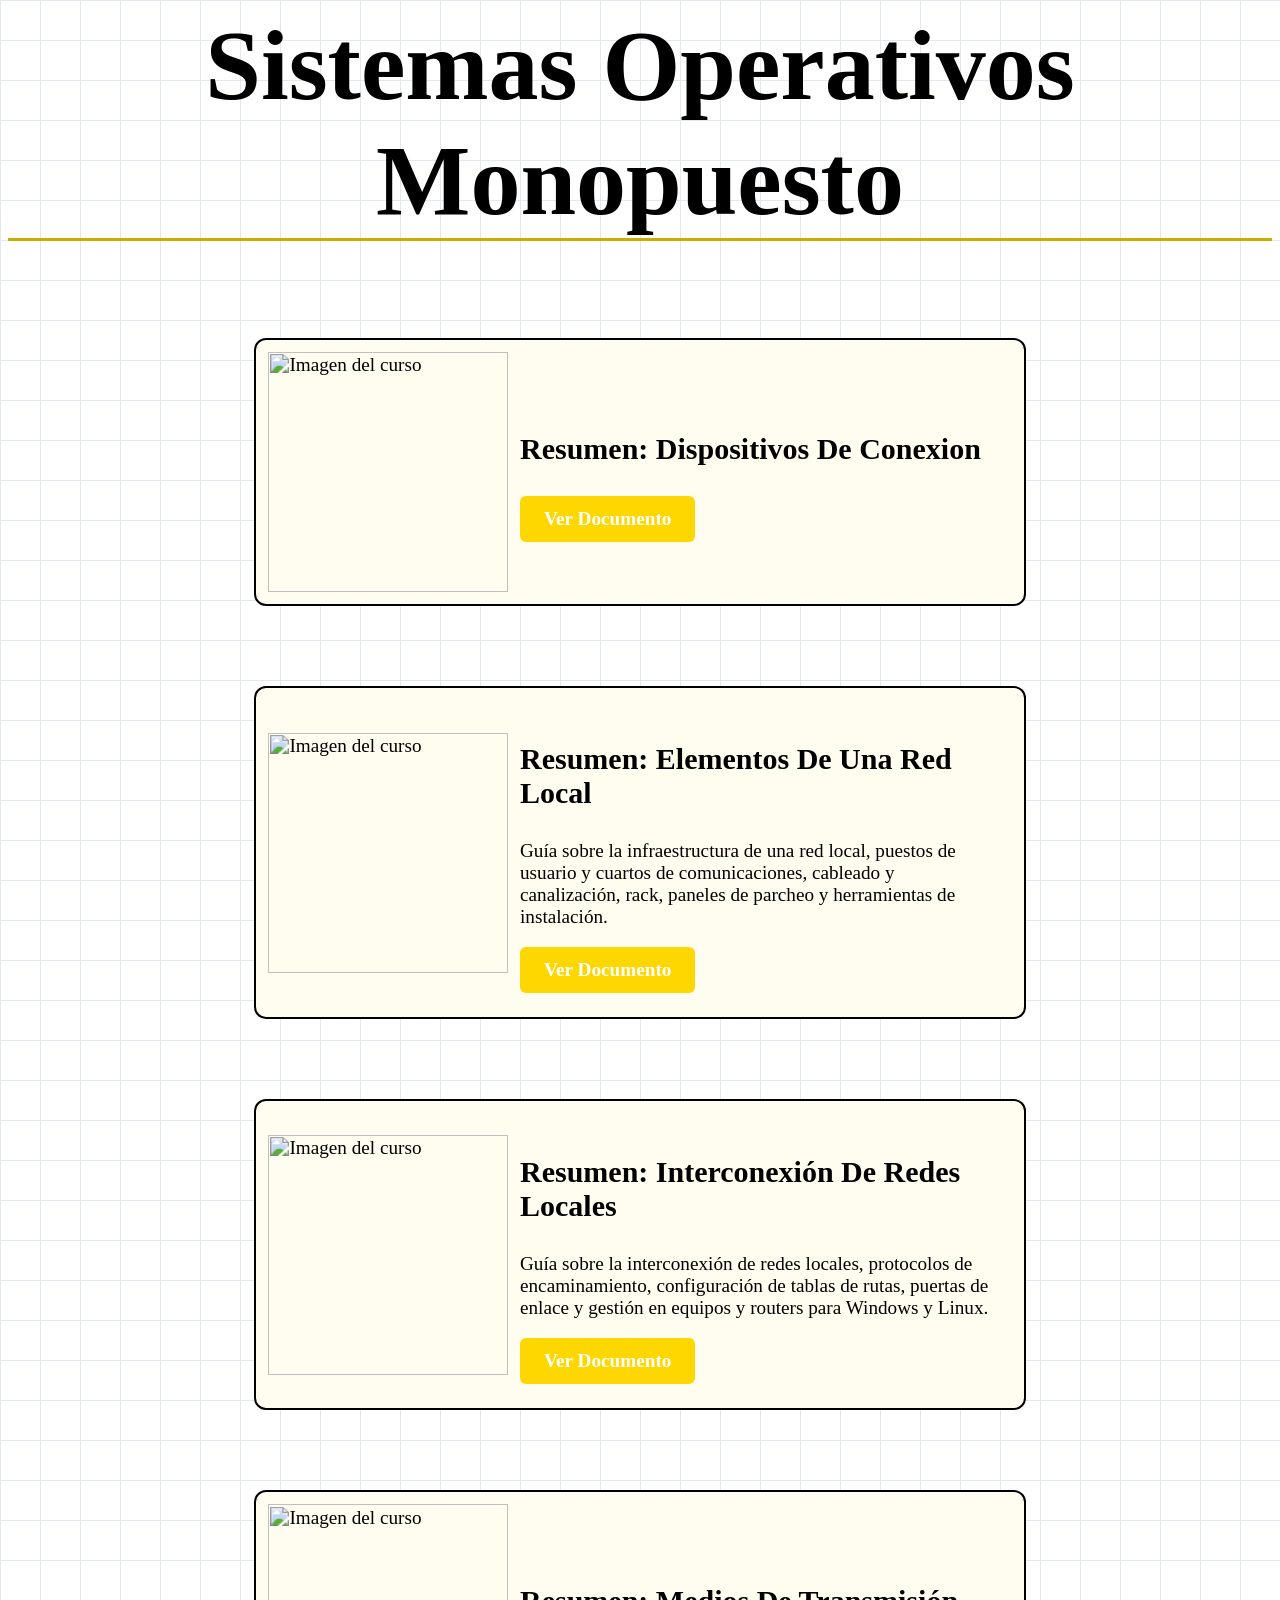
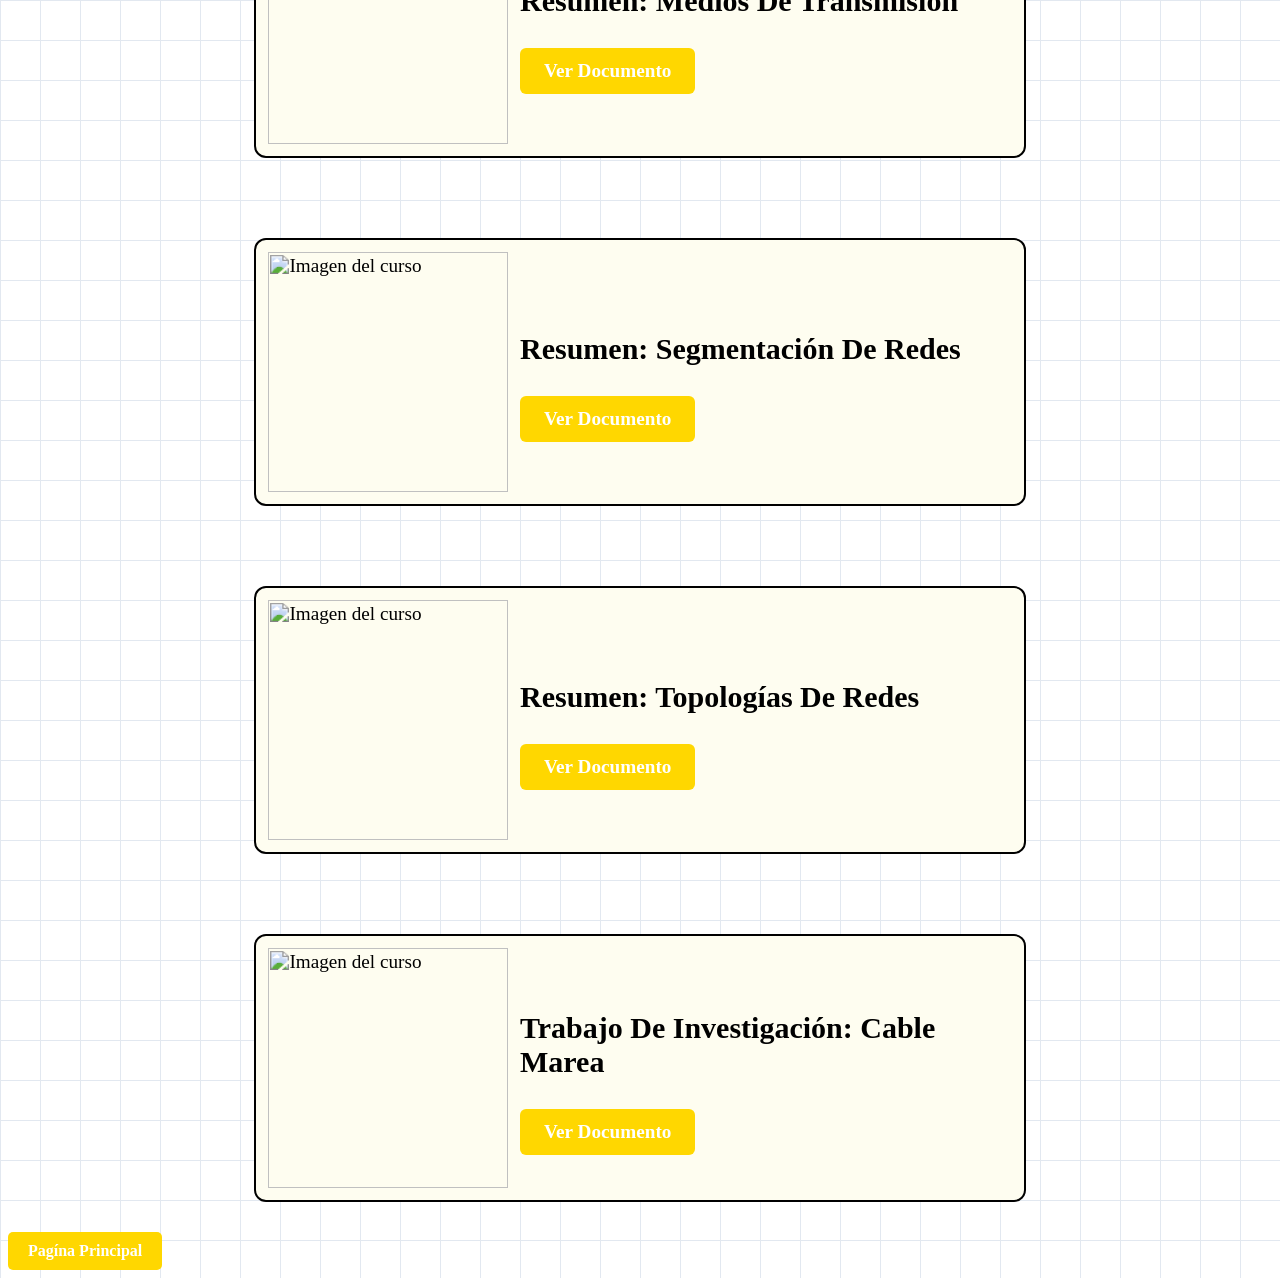
==== montaje.html @ 2b894875 "Add files via upload" ====
<html>
    <head>
        <title>Javier Ramos</title>
        <meta charset="UTF-8" lang="es">
        <link rel="stylesheet" href="index.css">
    </head>
    <body id="som">
        <h1>Sistemas Operativos Monopuesto</h1>

        <div class="columnas">

                <!-- Dispositivos De Conexion -->

            <div class="trabajos">
                <img src="./trabajos/" alt="Imagen del curso">
                
                <div>
                    <h3> Resumen: Dispositivos De Conexion</h3>
                    <p></p>
                <a href="trabajos/" target="_blank" class="boton-proyectos">Ver Documento</a>
                </div>     
            </div>


                <!-- Elementos De Una Red Local -->
            <div class="trabajos">
                <img src="./trabajos/" alt="Imagen del curso">
                
                <div>
                    <h3> Resumen: Elementos De Una Red Local</h3>
                    <p>Guía sobre la infraestructura de una red local, puestos de usuario y cuartos de comunicaciones, cableado y canalización, rack, paneles de parcheo y herramientas de instalación.</p>
                <a href="trabajos/" target="_blank" class="boton-proyectos">Ver Documento</a>
                </div>     
            </div>


                <!-- Interconexión De Redes Locales-->
            <div class="trabajos">
                <img src="./trabajos/" alt="Imagen del curso">
                
                <div>
                    <h3> Resumen: Interconexión De Redes Locales</h3>
                    <p>Guía sobre la interconexión de redes locales, protocolos de encaminamiento, configuración de tablas de rutas, puertas de enlace y gestión en equipos y routers para Windows y Linux.</p>
                <a href="trabajos/" target="_blank" class="boton-proyectos">Ver Documento</a>
                </div>     
            </div>


                <!-- Medios De Transmisión -->
            <div class="trabajos">
                <img src="./trabajos/" alt="Imagen del curso">
                
                <div>
                    <h3> Resumen: Medios De Transmisión</h3>
                    <p></p>
                <a href="trabajos/" target="_blank" class="boton-proyectos">Ver Documento</a>
                </div>     
            </div>


                <!-- Segmentación De Redes -->
            <div class="trabajos">
                <img src="./trabajos/" alt="Imagen del curso">
                
                <div>
                    <h3> Resumen: Segmentación De Redes</h3>
                    <p></p>
                   
                <a href="trabajos/" target="_blank" class="boton-proyectos">Ver Documento</a>
                </div>     
            </div>


                <!-- Topologías De Redes -->
            <div class="trabajos">
                <img src="./trabajos/" alt="Imagen del curso">
                
                <div>
                    <h3> Resumen: Topologías De Redes</h3>
                    <p></p>
                <a href="trabajos/" target="_blank" class="boton-proyectos">Ver Documento</a>
                </div>     
            </div>
                <!-- Cable Marea -->
            <div class="trabajos">
                <img src="./trabajos/" alt="Imagen del curso">
                
                <div>
                    <h3> Trabajo De Investigación: Cable Marea</h3>
                    <p></p>
                <a href="trabajos/" target="_blank" class="boton-proyectos">Ver Documento</a>
                </div>     
            </div>
        </div>


        <a href="index.html" class="boton-proyectos">Pagína Principal</a>


       
    </body>
</html>
---- index.css ----
.trabajos img {
    width: 200;
    margin: -10;
}
.boton-proyectos {
    display: inline-block;
    background-color: #007bff;
    color: white;
    padding: 10px 20px;
    text-decoration: none;
    border-radius: 5px;
    font-weight: bold;
    transition: background-color 0.3s;
}

.columnas{
    display: flex;
    flex-wrap: wrap;       
    gap: 20px;             
    justify-content: center;
}



    /* <------------------ REDES LOCALES ---------------------> */
#redes {
    background-color: white;
    background-image: linear-gradient(to right, #e2e8f0 1px, transparent 1px),
                      linear-gradient(to bottom, #e2e8f0 1px, transparent 1px);
    background-size: 40px 40px;
}

#redes .boton-proyectos {
    display: inline-block;
    background-color: #007bff;
    color: white;
    padding: 10px 20px;
    text-decoration: none;
    border-radius: 5px;
    font-weight: bold;
    transition: background-color 0.3s;
}

#redes .boton-proyectos:hover {
    background-color: #0056b3;
}

#redes .trabajos {
    display: flex; 
    align-items: center; 
    gap: 20px; 
    width: 600;

    background-color: aliceblue;

    
    border: 2px solid black;   
    border-radius: 10px;
    padding: 20px;
    margin-bottom: 20px;     
    margin: 25;
    zoom: 1.2;
      
}


#redes h1 {
    font-size: 100; 
    text-align: center; 
    border-bottom: 3px solid #0056b3
}

#redes h3 {
    font-size: 25;
}
    /* <------------------ REDES LOCALES ---------------------> */

    /* <------------------ SOM ---------------------> */
#som {
    background-color: white;
    background-image: linear-gradient(to right, #e2e8f0 1px, transparent 1px),
                      linear-gradient(to bottom, #e2e8f0 1px, transparent 1px);
    background-size: 40px 40px;
}

#som .boton-proyectos {
    display: inline-block;
    background-color: #ffd700;
    color: white;
    padding: 10px 20px;
    text-decoration: none;
    border-radius: 5px;
    font-weight: bold;
    transition: background-color 0.3s;
}

#som .boton-proyectos:hover {
    background-color: #ccac00;
}

#som .trabajos {
    display: flex; 
    align-items: center; 
    gap: 20px; 
    width: 600;

    background-color: #fefdf0;

    
    border: 2px solid black;   
    border-radius: 10px;
    padding: 20px;
    margin-bottom: 20px;     
    margin: 25;
    zoom: 1.2;
      
}


#som h1 {
    font-size: 100; 
    text-align: center; 
    border-bottom: 3px solid #ccac00;
}

#som h3 {
    font-size: 25;
}
    /* <------------------ SOM ---------------------> */
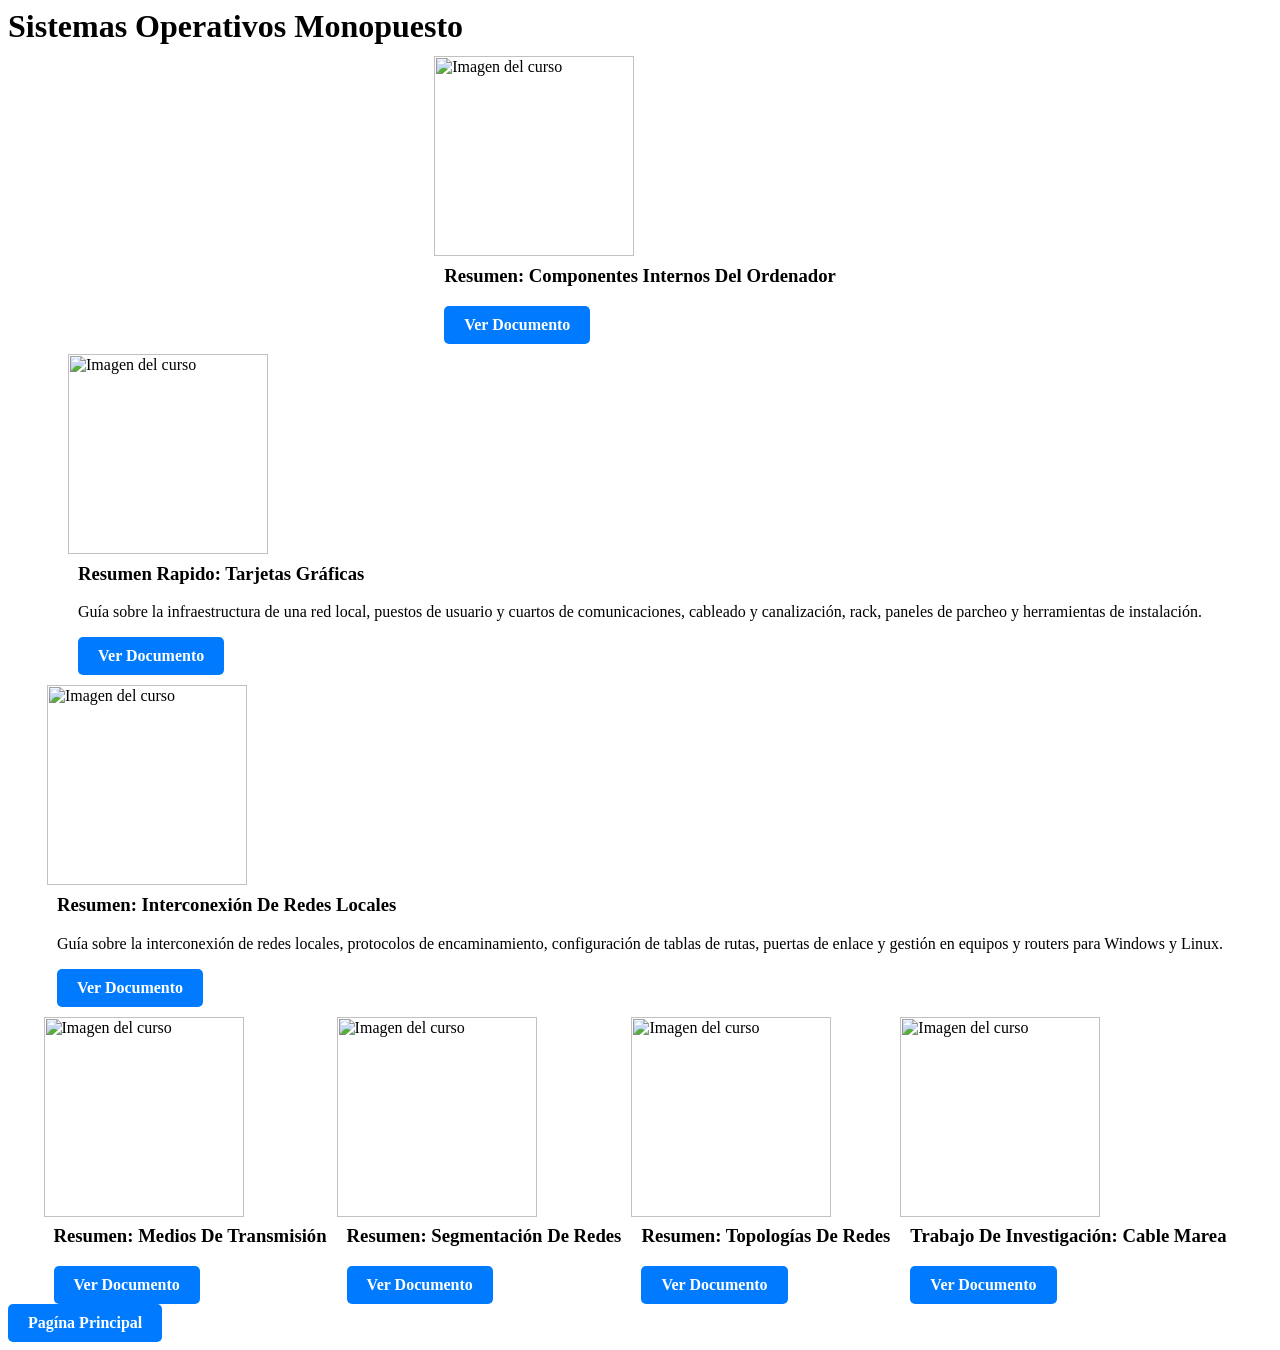
==== commit 686d7cfe: "Add files via upload" ====
--- a/montaje.html
+++ b/montaje.html
@@ -4,20 +4,20 @@
         <meta charset="UTF-8" lang="es">
         <link rel="stylesheet" href="index.css">
     </head>
-    <body id="som">
+    <body id="montaje">
         <h1>Sistemas Operativos Monopuesto</h1>
 
         <div class="columnas">
 
-                <!-- Dispositivos De Conexion -->
+                <!--  Componentes Internos Del Ordenador -->
 
             <div class="trabajos">
-                <img src="./trabajos/" alt="Imagen del curso">
+                <img src="./trabajos/montaje/" alt="Imagen del curso">
                 
                 <div>
-                    <h3> Resumen: Dispositivos De Conexion</h3>
+                    <h3> Resumen: Componentes Internos Del Ordenador</h3>
                     <p></p>
-                <a href="trabajos/" target="_blank" class="boton-proyectos">Ver Documento</a>
+                <a href="trabajos/montaje/componentes-internos.pdf" target="_blank" class="boton-proyectos">Ver Documento</a>
                 </div>     
             </div>
 
@@ -27,9 +27,9 @@
                 <img src="./trabajos/" alt="Imagen del curso">
                 
                 <div>
-                    <h3> Resumen: Elementos De Una Red Local</h3>
+                    <h3> Resumen Rapido: Tarjetas Gráficas</h3>
                     <p>Guía sobre la infraestructura de una red local, puestos de usuario y cuartos de comunicaciones, cableado y canalización, rack, paneles de parcheo y herramientas de instalación.</p>
-                <a href="trabajos/" target="_blank" class="boton-proyectos">Ver Documento</a>
+                <a href="trabajos/montaje/tarjetas-graficas.pdf" target="_blank" class="boton-proyectos">Ver Documento</a>
                 </div>     
             </div>
 
--- a/index.css
+++ b/index.css
@@ -20,6 +20,9 @@
     flex-wrap: wrap;       
     gap: 20px;             
     justify-content: center;
+}
+div image {
+    width: 100px;
 }
 
 
